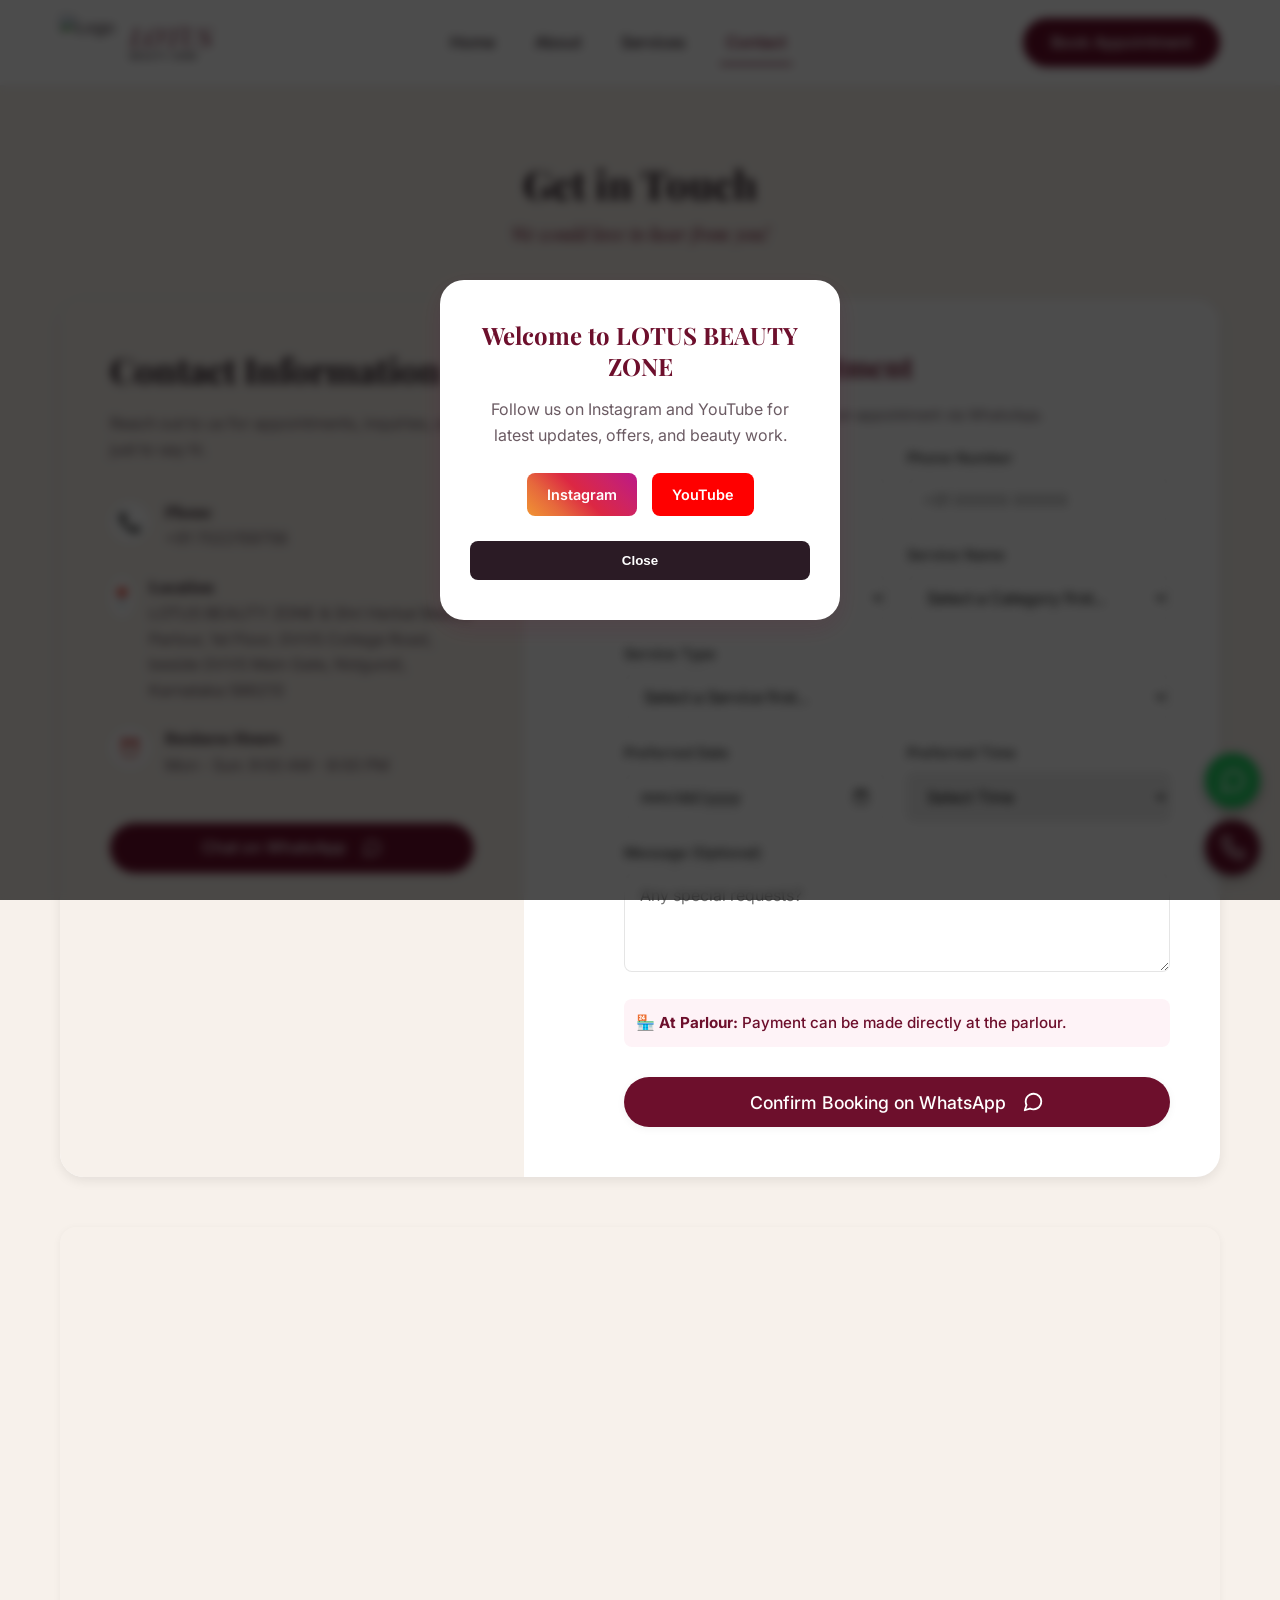
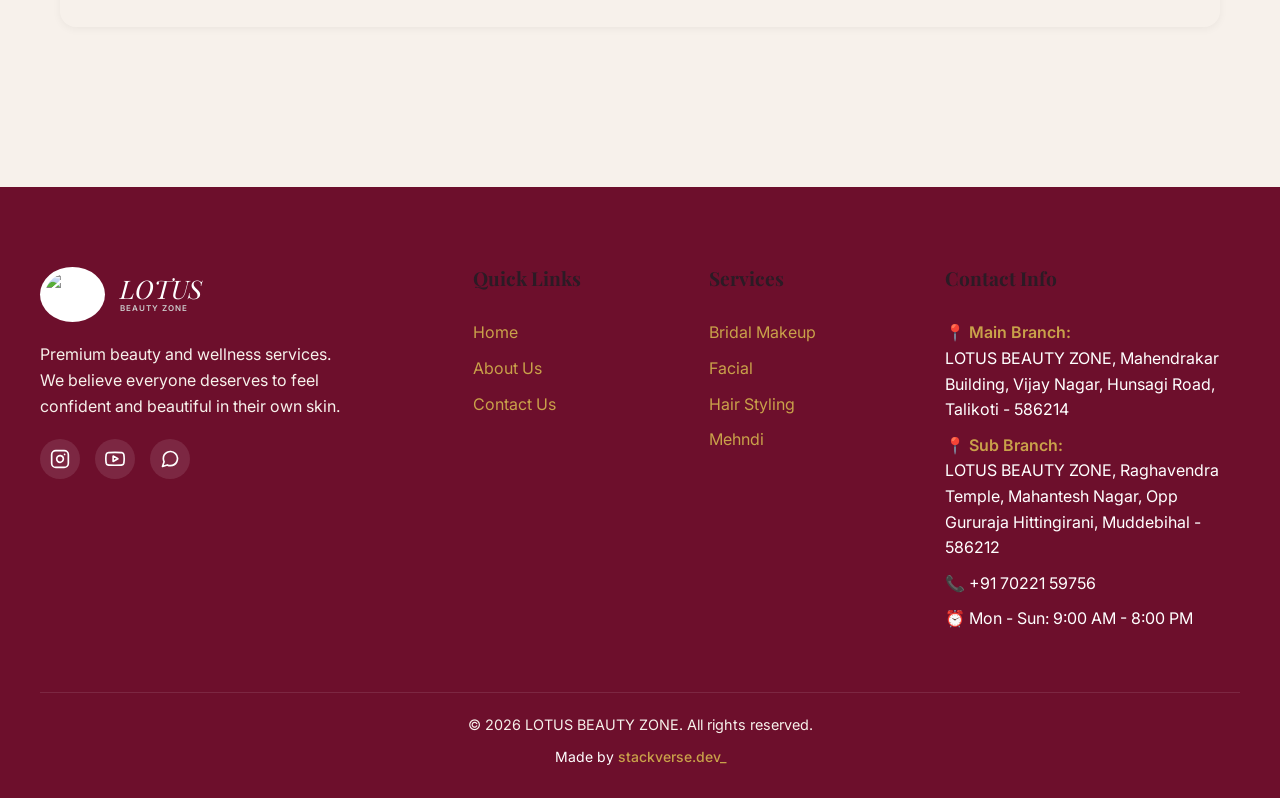
==== contact.html @ a438b696 "Initial commit of code files" ====
<!DOCTYPE html>
<html lang="en">

<head>
  <meta charset="UTF-8">
  <meta name="viewport" content="width=device-width, initial-scale=1.0">

  <title>LOTUS BEAUTY ZONE Nidagundi | Bridal Makeup & Beauty Services</title>

  <meta name="description"
    content="LOTUS BEAUTY ZONE in Nidagundi provides bridal makeup, hair styling, facial, mehendi and complete beauty services with professional care. Book your appointment today.">

  <!-- Favicon (Use only one logo image) -->
  <link rel="icon" href="/logo.png">
  <link rel="apple-touch-icon" href="/logo.png">

  <link rel="stylesheet" href="style.css">
</head>

<body>

  <!-- Header -->
  <header class="header">
    <div class="nav-container">
      <a href="index.html" class="custom-logo">
        <img src="assets/logo.png" alt="Logo" class="logo-icon">
        <div class="logo-text">
          <span class="logo-shree">LOTUS</span>
          <span class="logo-sub">BEAUTY ZONE</span>
        </div>
      </a>

      <nav class="nav-menu">
        <a href="index.html" class="nav-link">Home</a>
        <a href="about.html" class="nav-link">About</a>
        <a href="services.html" class="nav-link">Services</a>
        <a href="contact.html" class="nav-link active">Contact</a>
      </nav>

      <div class="nav-actions">
        <a href="contact.html" class="btn btn-primary">Book Appointment</a>
      </div>

      <div class="mobile-toggle">☰</div>
    </div>
  </header>

  <!-- Contact Section -->
  <section class="section" style="margin-top: 80px;">
    <div class="section-header">
      <h1 class="section-title">Get in Touch</h1>
      <p class="section-subtitle">We would love to hear from you!</p>
    </div>

    <div class="contact-layout">

      <div class="contact-info">
        <h2>Contact Information</h2>
        <p style="color: var(--color-text-muted);">Reach out to us for appointments, inquiries, or just to say hi.</p>

        <div class="contact-details">
          <div class="cd-item">
            <div class="cd-icon">📞</div>
            <div class="cd-text">
              <h4>Phone</h4>
              <p>+91 7022159756</p>
            </div>
          </div>

          <div class="cd-item">
            <div class="cd-icon">📍</div>
            <div class="cd-text">
              <h4>Location</h4>
              <p>LOTUS BEAUTY ZONE & Shri Herbal Beauty Parlour, 1st Floor, GVVS College Road, beside GVVS Main Gate,
                Nidgundi, Karnataka 586213</p>
            </div>
          </div>

          <div class="cd-item">
            <div class="cd-icon">⏰</div>
            <div class="cd-text">
              <h4>Business Hours</h4>
              <p>Mon - Sun: 9:00 AM - 8:00 PM</p>
            </div>
          </div>
        </div>

        <a href="https://wa.me/917022159756" target="_blank" class="btn btn-primary"
          style="margin-top: 20px; width: 100%;">
          Chat on WhatsApp
          <svg width="20" height="20" viewBox="0 0 24 24" fill="none" stroke="currentColor" stroke-width="2"
            stroke-linecap="round" stroke-linejoin="round" style="margin-left: 8px;">
            <path
              d="M21 11.5a8.38 8.38 0 0 1-.9 3.8 8.5 8.5 0 0 1-7.6 4.7 8.38 8.38 0 0 1-3.8-.9L3 21l1.9-5.7a8.38 8.38 0 0 1-.9-3.8 8.5 8.5 0 0 1 4.7-7.6 8.38 8.38 0 0 1 3.8-.9h.5a8.48 8.48 0 0 1 8 8v.5z">
            </path>
          </svg>
        </a>
      </div>

      <div class="contact-form-wrap">
        <h3 style="margin-bottom: 20px; font-size: 1.8rem; color: var(--color-primary-dark);">Book an Appointment</h3>
        <p style="margin-bottom: 20px; color: var(--color-text-muted); font-size: 0.9rem;">Fill out the form below to
          book an appointment via WhatsApp.</p>

        <form class="booking-form" id="booking-form" style="background: transparent; box-shadow: none; padding: 0;">
                <div class="form-row" style="display: flex; gap: 20px; margin-bottom: 20px; flex-wrap: wrap;">
          <div class="form-group" style="flex: 1; min-width: 200px; margin-bottom: 0;">
            <label class="form-label" style="font-weight: 600; color: #444;">Full Name</label>
            <input type="text" id="b-name" class="form-control" required placeholder="Enter your name">
          </div>
          <div class="form-group" style="flex: 1; min-width: 200px; margin-bottom: 0;">
            <label class="form-label" style="font-weight: 600; color: #444;">Phone Number</label>
            <input type="tel" id="b-phone" class="form-control" required placeholder="+91 XXXXX XXXXX">
          </div>
        </div>

        <div class="form-row" style="display: flex; gap: 20px; margin-bottom: 20px; flex-wrap: wrap;">
          <div class="form-group" style="flex: 1; min-width: 200px; margin-bottom: 0;">
            <label class="form-label" style="font-weight: 600; color: #444;">Category</label>
            <select id="b-service" class="form-control" required style="cursor: pointer; appearance: auto; background-color: #fff;">
              <option value="">Select a Category...</option>
            </select>
          </div>
          <div class="form-group" style="flex: 1; min-width: 200px; margin-bottom: 0;">
            <label class="form-label" style="font-weight: 600; color: #444;">Service Name</label>
            <select id="b-type" class="form-control" required style="cursor: pointer; appearance: auto; background-color: #fff;">
              <option value="">Select a Category first...</option>
            </select>
          </div>
        </div>

        <div class="form-group" style="margin-bottom: 20px;">
          <label class="form-label" style="font-weight: 600; color: #444;">Service Type</label>
          <select id="b-location" class="form-control" required style="cursor: pointer; appearance: auto; background-color: #fff;">
            <option value="">Select a Service first...</option>
          </select>
        </div>

        <div class="form-group" id="b-branch-group" style="margin-bottom: 20px; display: none; animation: fadeIn 0.3s ease;">
          <label class="form-label" style="font-weight: 600; color: #444;">Select Branch</label>
          <select id="b-branch" class="form-control" style="cursor: pointer; appearance: auto; background-color: #fff;">
            <option value="">Select Branch...</option>
            <option value="Main Branch (Talikoti)">Main Branch (Talikoti)</option>
            <option value="Sub Branch (Muddebihal)">Sub Branch (Muddebihal)</option>
          </select>
        </div>

        <div id="b-address-group" style="display: none; animation: fadeIn 0.3s ease;">
          <div class="form-group" style="margin-bottom: 20px;">
            <label class="form-label" style="font-weight: 600; color: #444;">Customer Address</label>
            <textarea id="b-address" class="form-control" placeholder="House No, Street Name..." rows="2"></textarea>
          </div>
          <div class="form-row" style="display: flex; gap: 20px; margin-bottom: 20px; flex-wrap: wrap;">
            <div class="form-group" style="flex: 1; min-width: 200px; margin-bottom: 0;">
              <label class="form-label" style="font-weight: 600; color: #444;">Landmark</label>
              <input type="text" id="b-landmark" class="form-control" placeholder="Near by landmark">
            </div>
            <div class="form-group" style="flex: 1; min-width: 200px; margin-bottom: 0;">
              <label class="form-label" style="font-weight: 600; color: #444;">City / Area</label>
              <input type="text" id="b-city" class="form-control" placeholder="City or Area name">
            </div>
          </div>
        </div>

        <div class="form-row" style="display: flex; gap: 20px; margin-bottom: 20px; flex-wrap: wrap;">
          <div class="form-group" style="flex: 1; min-width: 200px; margin-bottom: 0;">
            <label class="form-label" style="font-weight: 600; color: #444;">Preferred Date</label>
            <input type="date" id="b-date" class="form-control" required>
          </div>
          <div class="form-group" style="flex: 1; min-width: 200px; margin-bottom: 0;">
            <label class="form-label" style="font-weight: 600; color: #444;">Preferred Time</label>
            <select id="b-time" class="form-control" required>
              <option value="">Select Time</option>
              <option value="10:00 AM">10:00 AM</option>
              <option value="10:30 AM">10:30 AM</option>
              <option value="11:00 AM">11:00 AM</option>
              <option value="11:30 AM">11:30 AM</option>
              <option value="12:00 PM">12:00 PM</option>
              <option value="12:30 PM">12:30 PM</option>
              <option value="01:00 PM">01:00 PM</option>
              <option value="01:30 PM">01:30 PM</option>
              <option value="02:00 PM">02:00 PM</option>
              <option value="02:30 PM">02:30 PM</option>
              <option value="03:00 PM">03:00 PM</option>
              <option value="03:30 PM">03:30 PM</option>
              <option value="04:00 PM">04:00 PM</option>
              <option value="04:30 PM">04:30 PM</option>
              <option value="05:00 PM">05:00 PM</option>
              <option value="05:30 PM">05:30 PM</option>
              <option value="06:00 PM">06:00 PM</option>
              <option value="06:30 PM">06:30 PM</option>
              <option value="07:00 PM">07:00 PM</option>
              <option value="07:30 PM">07:30 PM</option>
            </select>
          </div>
        </div>

        <div class="form-group" style="margin-bottom: 20px;">
          <label class="form-label" style="font-weight: 600; color: #444;">Message (Optional)</label>
          <textarea id="b-msg" class="form-control" placeholder="Any special requests?" rows="2"></textarea>
        </div>

        <div id="b-payment-note" style="margin-bottom: 30px; font-size: 0.95rem; font-weight: 500; color: var(--color-primary-dark); background: rgba(233, 30, 99, 0.05); padding: 12px; border-radius: 8px;">
          <strong>🏪 At Parlour:</strong> Payment can be made directly at the parlour.
        </div>

        <button type="submit" class="btn btn-primary btn-block" style="width: 100%; padding: 14px; font-size: 1.1rem; border-radius: 50px;">
          Confirm Booking on WhatsApp
          <svg width="22" height="22" viewBox="0 0 24 24" fill="none" stroke="currentColor" stroke-width="2" stroke-linecap="round" stroke-linejoin="round" style="margin-left: 8px; vertical-align: middle;">
            <path d="M21 11.5a8.38 8.38 0 0 1-.9 3.8 8.5 8.5 0 0 1-7.6 4.7 8.38 8.38 0 0 1-3.8-.9L3 21l1.9-5.7a8.38 8.38 0 0 1-.9-3.8 8.5 8.5 0 0 1 4.7-7.6 8.38 8.38 0 0 1 3.8-.9h.5a8.48 8.48 0 0 1 8 8v.5z"></path>
          </svg>
        </button>
      </form>
      </div>

    </div>

    <!-- Google Map Embed -->
    <div class="map-container">
      <iframe src="https://maps.google.com/maps?q=16.3577675,75.935647&t=h&z=18&ie=UTF8&iwloc=&output=embed"
        allowfullscreen="" loading="lazy" referrerpolicy="no-referrer-when-downgrade"></iframe>
    </div>

  </section>

  <!-- Footer -->
  <footer class="footer">
    <div class="footer-grid">
      <div class="footer-col">
        <a href="index.html" class="custom-logo footer-logo">
          <img src="assets/logo.png" alt="Logo" class="logo-icon">
          <div class="logo-text">
            <span class="logo-shree">LOTUS</span>
            <span class="logo-sub">BEAUTY ZONE</span>
          </div>
        </a>
        <p class="footer-desc">Premium beauty and wellness services. We believe everyone deserves to feel confident and
          beautiful in their own skin.</p>
        <div class="footer-social">
          <a href="https://www.instagram.com/shreebeautysalon.in/" target="_blank">
            <svg width="20" height="20" viewBox="0 0 24 24" fill="none" stroke="currentColor" stroke-width="2"
              stroke-linecap="round" stroke-linejoin="round">
              <rect x="2" y="2" width="20" height="20" rx="5" ry="5"></rect>
              <path d="M16 11.37A4 4 0 1 1 12.63 8 4 4 0 0 1 16 11.37z"></path>
              <line x1="17.5" y1="6.5" x2="17.51" y2="6.5"></line>
            </svg>
          </a>
          <a href="#">
            <svg width="20" height="20" viewBox="0 0 24 24" fill="none" stroke="currentColor" stroke-width="2"
              stroke-linecap="round" stroke-linejoin="round">
              <path
                d="M22.54 6.42a2.78 2.78 0 0 0-1.94-2C18.88 4 12 4 12 4s-6.88 0-8.6.46a2.78 2.78 0 0 0-1.94 2A29 29 0 0 0 1 11.75a29 29 0 0 0 .46 5.33 2.78 2.78 0 0 0 1.94 2c1.72.46 8.6.46 8.6.46s6.88 0 8.6-.46a2.78 2.78 0 0 0 1.94-2 29 29 0 0 0 .46-5.33 29 29 0 0 0-.46-5.33z">
              </path>
              <polygon points="9.75 15.02 15.5 11.75 9.75 8.48 9.75 15.02"></polygon>
            </svg>
          </a>
          <a href="https://wa.me/917022159756" target="_blank">
            <svg width="20" height="20" viewBox="0 0 24 24" fill="none" stroke="currentColor" stroke-width="2"
              stroke-linecap="round" stroke-linejoin="round">
              <path
                d="M21 11.5a8.38 8.38 0 0 1-.9 3.8 8.5 8.5 0 0 1-7.6 4.7 8.38 8.38 0 0 1-3.8-.9L3 21l1.9-5.7a8.38 8.38 0 0 1-.9-3.8 8.5 8.5 0 0 1 4.7-7.6 8.38 8.38 0 0 1 3.8-.9h.5a8.48 8.48 0 0 1 8 8v.5z">
              </path>
            </svg>
          </a>
        </div>
      </div>
      <div class="footer-col">
        <h4>Quick Links</h4>
        <ul class="footer-links">
          <li><a href="index.html">Home</a></li>
          <li><a href="about.html">About Us</a></li>
          <li><a href="contact.html">Contact Us</a></li>
        </ul>
      </div>
      <div class="footer-col">
        <h4>Services</h4>
        <ul class="footer-links">
          <li><a href="service-detail.html?service=bridal-makeup">Bridal Makeup</a></li>
          <li><a href="service-detail.html?service=facial">Facial</a></li>
          <li><a href="service-detail.html?service=hair-styling">Hair Styling</a></li>
          <li><a href="service-detail.html?service=mehndi">Mehndi</a></li>
        </ul>
      </div>
      <div class="footer-col">
        <h4>Contact Info</h4>
        <ul class="footer-links" style="line-height: 1.6;">
          <li><span style="display:block; font-weight:600; color:var(--color-accent-gold);">📍 Main Branch:</span> LOTUS BEAUTY ZONE, Mahendrakar Building, Vijay Nagar, Hunsagi Road, Talikoti - 586214</li>
          <li style="margin-top:10px;"><span style="display:block; font-weight:600; color:var(--color-accent-gold);">📍 Sub Branch:</span> LOTUS BEAUTY ZONE, Raghavendra Temple, Mahantesh Nagar, Opp Gururaja Hittingirani, Muddebihal - 586212</li>
          <li style="margin-top:10px;">📞 +91 70221 59756</li>
          <li>⏰ Mon - Sun: 9:00 AM - 8:00 PM</li>
        </ul>
      </div>
    </div>
    <div class="footer-bottom">
      <p>&copy; 2026 LOTUS BEAUTY ZONE. All rights reserved.</p>
      <p class="made-by">
        Made by
        <a href="https://www.instagram.com/stackverse.dev_/" target="_blank">
          stackverse.dev_
        </a>
      </p>
    </div>
  </footer>

  <script src="script.js"></script>

  <!-- Floating Contact Buttons -->
  <div class="floating-contact">
    <a href="https://wa.me/917022159756" target="_blank" class="whatsapp-btn" aria-label="WhatsApp">
      <svg xmlns="http://www.w3.org/2000/svg" width="28" height="28" viewBox="0 0 24 24" fill="none" stroke="#ffffff"
        stroke-width="2" stroke-linecap="round" stroke-linejoin="round">
        <path
          d="M21 11.5a8.38 8.38 0 0 1-.9 3.8 8.5 8.5 0 0 1-7.6 4.7 8.38 8.38 0 0 1-3.8-.9L3 21l1.9-5.7a8.38 8.38 0 0 1-.9-3.8 8.5 8.5 0 0 1 4.7-7.6 8.38 8.38 0 0 1 3.8-.9h.5a8.48 8.48 0 0 1 8 8v.5z">
        </path>
      </svg>
    </a>
    <a href="tel:7022159756" class="call-btn" aria-label="Call Us">
      <svg xmlns="http://www.w3.org/2000/svg" width="26" height="26" viewBox="0 0 24 24" fill="none" stroke="#ffffff"
        stroke-width="2" stroke-linecap="round" stroke-linejoin="round">
        <path
          d="M22 16.92v3a2 2 0 0 1-2.18 2 19.79 19.79 0 0 1-8.63-3.07 19.5 19.5 0 0 1-6-6 19.79 19.79 0 0 1-3.07-8.67A2 2 0 0 1 4.11 2h3a2 2 0 0 1 2 1.72 12.84 12.84 0 0 0 .7 2.81 2 2 0 0 1-.45 2.11L8.09 9.91a16 16 0 0 0 6 6l1.27-1.27a2 2 0 0 1 2.11-.45 12.84 12.84 0 0 0 2.81.7A2 2 0 0 1 22 16.92z">
        </path>
      </svg>
    </a>
  </div>
  <!-- Welcome Popup -->
  <div id="welcomePopup" class="popup-overlay">
    <div class="popup-box">
      <h2>Welcome to LOTUS BEAUTY ZONE</h2>
      <p>Follow us on Instagram and YouTube for latest updates, offers, and beauty work.</p>
      <div class="popup-buttons">
        <a href="https://www.instagram.com/shreebeautysalon.in/" target="_blank" class="insta-btn">Instagram</a>
        <a href="#" target="_blank" class="youtube-btn">YouTube</a>
      </div>
      <button onclick="closePopup()" class="close-btn">Close</button>
    </div>
  </div>
</body>


</html>
---- style.css ----
@import url('https://fonts.googleapis.com/css2?family=Inter:wght@300;400;500;600&family=Playfair+Display:wght@500;600;700&display=swap');

:root {
  --color-primary-light: #F7F1EB; /* Cream */
  --color-primary-dark: #6D0F2C; /* Maroon */
  --color-primary-darker: #4A0A1D; /* Dark Maroon */
  --color-accent-gold: #C9A14A; /* Gold */
  --color-text-main: #2B1B25;
  --color-text-muted: #6B5B63;
  --color-bg-white: #FFFFFF;
  --color-bg-offwhite: #F7F1EB;
  
  --font-heading: 'Playfair Display', serif;
  --font-body: 'Inter', sans-serif;
  
  --shadow-sm: 0 2px 8px rgba(0,0,0,0.05);
  --shadow-md: 0 4px 12px rgba(0,0,0,0.08);
  --shadow-lg: 0 8px 24px rgba(109, 15, 44, 0.15); /* rgba of Maroon #6D0F2C */
  
  --transition: all 0.3s cubic-bezier(0.25, 0.8, 0.25, 1);
  --border-radius-sm: 8px;
  --border-radius-md: 16px;
  --border-radius-lg: 24px;
}

* {
  margin: 0;
  padding: 0;
  box-sizing: border-box;
}

html, body {
  margin: 0;
  padding: 0;
  overflow-x: hidden;
}

body {
  font-family: var(--font-body);
  color: var(--color-text-main);
  background-color: var(--color-bg-offwhite);
  line-height: 1.6;
}

h1, h2, h3, h4, h5, h6 {
  font-family: var(--font-heading);
  color: var(--color-text-main);
  line-height: 1.2;
}

a {
  text-decoration: none;
  color: inherit;
  transition: var(--transition);
}

ul {
  list-style: none;
}

img {
  max-width: 100%;
  height: auto;
  display: block;
}

/* Base Buttons */
.btn {
  display: inline-flex;
  align-items: center;
  justify-content: center;
  padding: 12px 28px;
  font-family: var(--font-body);
  font-weight: 500;
  border-radius: 50px;
  cursor: pointer;
  transition: var(--transition);
  border: none;
  font-size: 1rem;
  gap: 8px;
}

.btn-primary {
  background: var(--color-primary-dark);
  color: var(--color-bg-white);
  box-shadow: var(--shadow-sm);
}

.btn-primary:hover {
  background: var(--color-primary-darker); /* Dark Maroon */
  box-shadow: var(--shadow-lg);
  transform: translateY(-2px);
}

.btn-outline {
  background: transparent;
  color: var(--color-accent-gold);
  border: 2px solid var(--color-accent-gold);
}

.btn-outline:hover {
  background: var(--color-accent-gold);
  border-color: var(--color-accent-gold);
  color: var(--color-bg-white);
  transform: translateY(-2px);
}

/* Header & Navbar */
.header {
  position: fixed;
  top: 0;
  left: 0;
  width: 100%;
  background: var(--color-bg-white);
  z-index: 1000;
  transition: var(--transition);
  border-bottom: 1px solid rgba(0,0,0,0.05);
}

.header.sticky {
  box-shadow: var(--shadow-md);
  padding: 5px 0;
}

.nav-container {
  max-width: 1200px;
  margin: 0 auto;
  padding: 15px 20px;
  display: flex;
  justify-content: space-between;
  align-items: center;
}

.custom-logo {
  display: flex;
  align-items: center;
  gap: 15px;
}

.logo-icon {
  height: 55px;
  width: auto;
}

.logo-text {
  display: flex;
  flex-direction: column;
}

.logo-shree {
  font-family: var(--font-heading);
  font-style: italic;
  font-size: 1.6rem;
  color: var(--color-primary-dark);
  line-height: 1;
  margin-bottom: 2px;
}

.logo-sub {
  font-family: var(--font-body);
  font-size: 0.5rem;
  font-weight: 600;
  color: var(--color-text-main);
  line-height: 1.2;
  letter-spacing: 1px;
}

.footer-logo {
  display: flex;
  align-items: center;
  gap: 15px;
  margin-bottom: 20px;
}

.footer-logo .logo-icon {
  background: var(--color-bg-white);
  border-radius: 50%;
  padding: 5px;
}

.footer-logo .logo-shree {
  color: var(--color-bg-white);
}

.footer-logo .logo-sub {
  color: #ccc;
}

.nav-menu {
  display: flex;
  align-items: center;
  gap: 10px; /* Base gap, padding adds the rest */
}

.nav-link {
  font-weight: 500;
  font-size: 1rem;
  position: relative;
  padding: 10px 15px;
  transition: color 0.3s ease;
}

.nav-link::after {
  content: '';
  position: absolute;
  width: 0;
  height: 2px;
  bottom: 0;
  left: 50%;
  transform: translateX(-50%);
  background-color: var(--color-primary-dark);
  transition: width 0.3s ease;
}

.nav-link:hover::after,
.nav-link.active::after {
  width: 80%;
}

.nav-link:hover,
.nav-link.active {
  color: var(--color-primary-dark);
}

.nav-actions {
  display: flex;
  align-items: center;
  gap: 15px;
}

.mobile-toggle {
  display: none;
  font-size: 1.5rem;
  cursor: pointer;
  color: var(--color-text-main);
}

/* Hero Section */
.hero {
  padding: 140px 20px 80px;
  max-width: 1200px;
  margin: 0 auto;
  display: flex;
  align-items: center;
  justify-content: space-between;
  min-height: 90vh;
  gap: 40px;
  position: relative;
}

.hero::before {
  content: '';
  position: absolute;
  top: 0;
  left: 50%;
  transform: translateX(-50%);
  width: 100vw;
  height: 100%;
  background: linear-gradient(135deg, var(--color-bg-white) 0%, var(--color-bg-offwhite) 100%);
  z-index: -2;
}

.hero-content {
  flex: 1;
  max-width: 600px;
}

.hero-title {
  font-size: 3.5rem;
  margin-bottom: 15px;
  color: var(--color-primary-dark);
}

.hero-subtitle {
  font-size: 1.5rem;
  color: var(--color-primary-dark);
  margin-bottom: 20px;
  font-family: var(--font-heading);
  font-style: italic;
}

.hero-desc {
  font-size: 1.1rem;
  color: var(--color-text-muted);
  margin-bottom: 30px;
}

.hero-buttons {
  display: flex;
  gap: 15px;
  flex-wrap: wrap;
}

.social-btn {
  width: 48px;
  height: 48px;
  border-radius: 50%;
  display: flex;
  align-items: center;
  justify-content: center;
  font-size: 1.2rem;
  background: var(--color-bg-white);
  box-shadow: var(--shadow-sm);
  color: var(--color-text-main);
}

.social-btn:hover {
  transform: translateY(-3px);
  box-shadow: var(--shadow-md);
  color: var(--color-primary-dark);
}

.hero-image-wrap {
  flex: 1;
  position: relative;
  display: flex;
  justify-content: flex-end;
}

.hero-image {
  max-width: 100%;
  border-radius: var(--border-radius-lg) 0 var(--border-radius-lg) var(--border-radius-lg);
  box-shadow: var(--shadow-lg);
  position: relative;
  z-index: 2;
}

.hero-image, .hero-image-wrap img {
  width: 100%;
  height: auto;
  max-height: 420px;
  object-fit: contain !important;
  border-radius: 18px;
}

.hero-blob {
  position: absolute;
  top: -20px;
  right: -20px;
  width: 100%;
  height: 100%;
  background: var(--color-primary-light);
  border-radius: var(--border-radius-lg);
  z-index: 1;
}

/* Features Strip */
.features-strip {
  background: var(--color-primary-light);
  padding: 40px 20px;
}

.features-grid {
  max-width: 1200px;
  margin: 0 auto;
  display: grid;
  grid-template-columns: repeat(4, 1fr);
  gap: 20px;
  text-align: center;
}

.feature-item {
  display: flex;
  flex-direction: column;
  align-items: center;
  gap: 10px;
}

.feature-icon {
  width: 60px;
  height: 60px;
  background: var(--color-bg-white);
  border-radius: 50%;
  display: flex;
  align-items: center;
  justify-content: center;
  font-size: 1.5rem;
  color: var(--color-accent-gold);
  box-shadow: var(--shadow-sm);
}

.feature-title {
  font-weight: 600;
  font-size: 1.1rem;
}

/* Sections */
.section {
  padding: 80px 20px;
  max-width: 1200px;
  margin: 0 auto;
}

.section-header {
  text-align: center;
  margin-bottom: 50px;
}

.section-title {
  font-size: 2.5rem;
  margin-bottom: 10px;
}

.section-subtitle {
  color: var(--color-primary-dark);
  font-family: var(--font-heading);
  font-style: italic;
  font-size: 1.2rem;
}

/* Services Grid */
.services-grid {
  display: grid;
  grid-template-columns: repeat(3, 1fr);
  gap: 28px;
}

@media (max-width: 992px) {
  .services-grid {
    grid-template-columns: repeat(2, 1fr);
  }
}

@media (max-width: 600px) {
  .services-grid {
    grid-template-columns: 1fr;
  }
}

.service-card {
  background: var(--color-bg-white);
  border-radius: var(--border-radius-md);
  overflow: hidden;
  box-shadow: var(--shadow-sm);
  transition: var(--transition);
  display: flex;
  flex-direction: column;
  cursor: pointer;
}

.service-card:hover {
  transform: translateY(-5px);
  box-shadow: var(--shadow-lg);
}

.service-img-wrap {
  height: 220px;
  overflow: hidden;
}

.service-card img {
  width: 100%;
  height: 220px;
  object-fit: contain;
  background: var(--color-bg-offwhite);
  border-radius: 12px 12px 0 0;
  transition: transform 0.5s ease;
}

.service-card:hover .service-img-wrap img {
  transform: scale(1.05);
}

.service-content {
  padding: 25px;
  flex: 1;
  display: flex;
  flex-direction: column;
}

.service-title {
  font-size: 1.4rem;
  margin-bottom: 10px;
}

.service-desc {
  color: var(--color-text-muted);
  font-size: 0.95rem;
  margin-bottom: 20px;
  flex: 1;
}

.service-actions {
  display: flex;
  justify-content: space-between;
  align-items: center;
  border-top: 1px solid rgba(0,0,0,0.05);
  padding-top: 15px;
}

.view-price {
  color: var(--color-primary-dark);
  font-weight: 600;
  font-size: 0.9rem;
}

.book-btn-sm {
  background: var(--color-primary-light);
  color: var(--color-primary-dark);
  padding: 8px 16px;
  border-radius: 50px;
  font-size: 0.9rem;
  font-weight: 500;
}

.book-btn-sm:hover {
  background: var(--color-primary-dark);
  color: var(--color-bg-white);
}

/* Service Detail Page */
.service-detail-container {
  display: flex;
  gap: 50px;
  background: var(--color-bg-white);
  border-radius: var(--border-radius-lg);
  box-shadow: var(--shadow-md);
  overflow: hidden;
}

.sd-image-wrap {
  flex: 1;
  max-width: 500px;
}

.sd-image-wrap img {
  width: 100%;
  height: 100%;
  object-fit: contain;
  background: var(--color-bg-offwhite);
  border-radius: var(--border-radius-md);
}

.sd-content {
  flex: 1;
  padding: 40px;
}

.sd-title {
  font-size: 2.5rem;
  margin-bottom: 15px;
  color: var(--color-primary-dark);
}

.sd-desc {
  color: var(--color-text-muted);
  margin-bottom: 30px;
  font-size: 1.1rem;
}

.price-list {
  margin-bottom: 40px;
}

.price-item {
  display: flex;
  justify-content: space-between;
  padding: 15px 0;
  border-bottom: 1px dashed rgba(0,0,0,0.1);
}

.price-name {
  font-weight: 500;
}

.price-value {
  font-weight: 700;
  color: var(--color-primary-dark);
}

/* Booking Form */
.booking-form {
  background: var(--color-bg-offwhite);
  padding: 30px;
  border-radius: var(--border-radius-md);
  box-shadow: inset 0 0 10px rgba(0,0,0,0.02);
}

.form-group {
  margin-bottom: 20px;
}

.form-row {
  display: flex;
  gap: 20px;
}

.form-row .form-group {
  flex: 1;
}

.form-label {
  display: block;
  margin-bottom: 8px;
  font-weight: 500;
  font-size: 0.9rem;
}

.form-control {
  width: 100%;
  padding: 12px 15px;
  border: 1px solid rgba(0,0,0,0.1);
  border-radius: var(--border-radius-sm);
  font-family: var(--font-body);
  font-size: 1rem;
  transition: var(--transition);
}

.form-control:focus {
  outline: none;
  border-color: var(--color-primary-dark);
  box-shadow: 0 0 0 3px rgba(109, 15, 44, 0.1);
}

textarea.form-control {
  resize: vertical;
  min-height: 100px;
}

.btn-block {
  width: 100%;
}

/* About Page */
.about-layout {
  display: flex;
  gap: 50px;
  align-items: center;
  margin-bottom: 60px;
}

.about-content {
  flex: 1;
}

.about-content h2 {
  font-size: 2.2rem;
  margin-bottom: 20px;
  color: var(--color-primary-dark);
}

.about-content p {
  color: var(--color-text-muted);
  margin-bottom: 20px;
  font-size: 1.1rem;
}

.about-bullets {
  margin-bottom: 30px;
}

.about-bullets li {
  display: flex;
  align-items: center;
  gap: 10px;
  margin-bottom: 12px;
  font-size: 1.1rem;
  font-weight: 500;
}

.about-bullets i {
  color: var(--color-accent-gold);
}

.about-images {
  flex: 1;
  display: grid;
  grid-template-columns: 1fr 1fr;
  gap: 15px;
}

.about-images img {
  border-radius: var(--border-radius-md);
  height: 250px;
  width: 100%;
  object-fit: contain;
  background: var(--color-bg-offwhite);
  box-shadow: var(--shadow-md);
}

.about-images img:nth-child(2) {
  transform: translateY(30px);
}

.owner-section {
  background: var(--color-bg-white);
  border-radius: var(--border-radius-lg);
  padding: 50px;
  display: flex;
  gap: 40px;
  align-items: center;
  box-shadow: var(--shadow-md);
}

.owner-photo {
  width: 200px;
  height: 200px;
  border-radius: 50%;
  object-fit: cover;
  border: 5px solid var(--color-primary-light);
}

.owner-info h3 {
  font-size: 2rem;
  color: var(--color-primary-dark);
  margin-bottom: 5px;
}

.owner-info .role {
  color: var(--color-accent-gold);
  font-family: var(--font-heading);
  font-style: italic;
  font-size: 1.2rem;
  margin-bottom: 15px;
}

.owner-info p {
  color: var(--color-text-muted);
  margin-bottom: 20px;
}

/* Gallery */
.gallery-tabs {
  display: flex;
  justify-content: center;
  gap: 20px;
  margin-bottom: 40px;
}

.tab-btn {
  padding: 10px 30px;
  background: transparent;
  border: 2px solid var(--color-primary-light);
  border-radius: 50px;
  font-family: var(--font-body);
  font-weight: 600;
  font-size: 1rem;
  cursor: pointer;
  transition: var(--transition);
  color: var(--color-text-muted);
}

.tab-btn.active, .tab-btn:hover {
  background: var(--color-primary-dark);
  border-color: var(--color-primary-dark);
  color: var(--color-bg-white);
}

.gallery-grid {
  display: grid;
  grid-template-columns: repeat(auto-fill, minmax(280px, 1fr));
  gap: 20px;
}

/* Home Page Gallery Grid */
.home-gallery-grid {
  display: grid;
  grid-template-columns: repeat(4, 1fr);
  gap: 20px;
}

@media (max-width: 1024px) {
  .home-gallery-grid {
    grid-template-columns: repeat(2, 1fr);
  }
}

@media (max-width: 600px) {
  .home-gallery-grid {
    grid-template-columns: repeat(1, 1fr);
  }
}

.gallery-item {
  position: relative;
  border-radius: var(--border-radius-md);
  overflow: hidden;
  box-shadow: var(--shadow-sm);
  background: #000;
  aspect-ratio: 9/16;
}

.gallery-item img {
  width: 100%;
  height: 100%;
  object-fit: cover;
  opacity: 0.8;
  transition: var(--transition);
}

.gallery-item:hover img {
  opacity: 0.5;
  transform: scale(1.05);
}

.play-icon {
  position: absolute;
  top: 50%;
  left: 50%;
  transform: translate(-50%, -50%);
  font-size: 3rem;
  color: var(--color-bg-white);
  opacity: 0.8;
  transition: var(--transition);
  pointer-events: none;
}

.gallery-item:hover .play-icon {
  opacity: 1;
  transform: translate(-50%, -50%) scale(1.1);
}

.watch-btn {
  position: absolute;
  bottom: 20px;
  left: 50%;
  transform: translateX(-50%);
  background: var(--color-primary-dark);
  color: white;
  padding: 8px 16px;
  border-radius: 50px;
  font-size: 0.9rem;
  font-weight: 500;
  opacity: 0;
  transition: var(--transition);
  text-align: center;
  width: 80%;
  text-decoration: none;
}

.gallery-item:hover .watch-btn {
  opacity: 1;
  bottom: 30px;
}

.tab-content {
  display: none;
}

.tab-content.active {
  display: block;
  animation: fadeIn 0.5s ease;
}

@keyframes fadeIn {
  from { opacity: 0; transform: translateY(10px); }
  to { opacity: 1; transform: translateY(0); }
}

/* Contact Page */
.contact-layout {
  display: flex;
  gap: 50px;
  background: var(--color-bg-white);
  border-radius: var(--border-radius-lg);
  overflow: hidden;
  box-shadow: var(--shadow-md);
}

.contact-info {
  flex: 1;
  padding: 50px;
  background: var(--color-primary-light);
}

.contact-info h2 {
  font-size: 2.2rem;
  margin-bottom: 20px;
}

.contact-details {
  margin-top: 40px;
}

.cd-item {
  display: flex;
  align-items: flex-start;
  gap: 15px;
  margin-bottom: 25px;
}

.cd-icon {
  width: 40px;
  height: 40px;
  background: var(--color-bg-white);
  border-radius: 50%;
  display: flex;
  align-items: center;
  justify-content: center;
  color: var(--color-primary-dark);
  font-size: 1.2rem;
}

.cd-text h4 {
  margin-bottom: 5px;
}

.cd-text p {
  color: var(--color-text-muted);
}

.contact-form-wrap {
  flex: 1.5;
  padding: 50px;
}

.map-container {
  margin-top: 50px;
  border-radius: var(--border-radius-md);
  overflow: hidden;
  height: 400px;
  box-shadow: var(--shadow-sm);
}

.map-container iframe {
  width: 100%;
  height: 100%;
  border: none;
}

/* Footer */
.footer {
  background: var(--color-primary-dark);
  color: var(--color-bg-white);
  padding: 80px 20px 30px;
  margin-top: 80px;
}

.footer-grid {
  max-width: 1200px;
  margin: 0 auto;
  display: grid;
  grid-template-columns: 2fr 1fr 1fr 1.5fr;
  gap: 40px;
  margin-bottom: 50px;
}



.footer-desc {
  color: var(--color-bg-offwhite);
  margin-bottom: 20px;
  max-width: 300px;
}

.footer-social {
  display: flex;
  gap: 15px;
}

.footer-social a {
  width: 40px;
  height: 40px;
  background: rgba(255,255,255,0.1);
  border-radius: 50%;
  display: flex;
  align-items: center;
  justify-content: center;
  color: white;
}

.footer-social a:hover {
  background: var(--color-primary-dark);
}

.footer h4 {
  font-size: 1.2rem;
  margin-bottom: 20px;
  position: relative;
  padding-bottom: 10px;
}

.footer h4::after {
  content: '';
  position: absolute;
  left: 0;
  bottom: 0;
  width: 40px;
  height: 2px;
  background: var(--color-primary-dark);
}

.footer-links li {
  margin-bottom: 10px;
}

.footer-links a {
  color: var(--color-accent-gold);
}

.footer-links a:hover {
  color: var(--color-bg-white);
  padding-left: 5px;
}

.footer-bottom {
  max-width: 1200px;
  margin: 0 auto;
  padding-top: 20px;
  border-top: 1px solid rgba(255,255,255,0.1);
  text-align: center;
  color: var(--color-bg-offwhite);
  font-size: 0.9rem;
}

.made-by {
  margin-top: 10px;
  font-size: 14px;
  color: var(--color-bg-white);
}

.made-by a {
  color: var(--color-accent-gold);
  text-decoration: none;
  font-weight: 500;
}

.made-by a:hover {
  text-decoration: underline;
}


/* Responsive */
@media (max-width: 992px) {
  .hero {
    flex-direction: column-reverse;
    text-align: center;
    padding-top: 120px;
  }
  
  .hero-content {
    margin: 0 auto;
  }
  
  .hero-buttons {
    justify-content: center;
  }
  
  .hero-blob {
    top: 10px;
    right: 10px;
    left: -10px;
  }
  
  .features-grid {
    grid-template-columns: repeat(2, 1fr);
  }
  
  .service-detail-container {
    flex-direction: column;
  }
  
  .sd-image-wrap {
    max-width: 100%;
    height: 300px;
  }
  
  .about-layout {
    flex-direction: column;
  }
  
  .owner-section {
    flex-direction: column;
    text-align: center;
  }
  
  .contact-layout {
    flex-direction: column;
  }
  
  .footer-grid {
    grid-template-columns: repeat(2, 1fr);
  }
}

@media (max-width: 768px) {
  .nav-menu, .nav-actions {
    display: none;
  }
  
  .mobile-toggle {
    display: block;
  }
  
  .nav-menu.active {
    display: flex;
    flex-direction: column;
    align-items: center;
    position: absolute;
    top: 100%;
    left: 0;
    width: 100%;
    background: var(--color-bg-white);
    z-index: 9999;
    padding: 20px 0;
    max-height: none;
    overflow: visible;
    box-shadow: 0 10px 10px rgba(0,0,0,0.05);
    gap: 22px;
  }
  
  .nav-menu.active .mobile-book-btn {
    margin-top: 10px;
    width: fit-content;
    padding: 14px 32px;
  }

  .hero-title {
    font-size: 2.5rem;
  }
  
  .features-grid {
    grid-template-columns: 1fr;
  }
  
  .form-row {
    flex-direction: column;
    gap: 0;
  }
  
  .footer-grid {
    grid-template-columns: 1fr;
  }
}

/* --- New Services Page In-Page Detail & Modal Styles --- */
.modal-overlay {
  animation: fadeIn 0.3s ease;
}

.modal-content {
  animation: slideUp 0.3s ease;
}

@keyframes fadeIn {
  from { opacity: 0; }
  to { opacity: 1; }
}

@keyframes slideUp {
  from { transform: translateY(20px); opacity: 0; }
  to { transform: translateY(0); opacity: 1; }
}

.service-type-card {
  background: var(--color-bg-white);
  border: 1px solid rgba(0,0,0,0.05);
  border-radius: var(--border-radius-md);
  padding: 20px;
  display: flex;
  flex-direction: column;
  gap: 10px;
  transition: all 0.3s ease;
}

.service-type-card:hover {
  box-shadow: var(--shadow-sm);
  border-color: rgba(109, 15, 44, 0.2);
}

.service-type-header {
  display: flex;
  justify-content: space-between;
  align-items: center;
  flex-wrap: wrap;
  gap: 10px;
}

.service-type-title {
  font-family: var(--font-heading);
  font-size: 1.3rem;
  color: var(--color-text-main);
  margin: 0;
}

.service-type-price {
  font-weight: 700;
  color: var(--color-primary-dark);
  font-size: 1.2rem;
}

.service-type-includes {
  font-size: 0.9rem;
  color: var(--color-text-muted);
  line-height: 1.5;
  margin: 0;
  padding-top: 5px;
  border-top: 1px dashed rgba(0,0,0,0.1);
}

.service-type-action {
  margin-top: 10px;
}

/* Responsive Reviews Slider */
#reviews-slider::-webkit-scrollbar {
  display: none;
}

.responsive-review-card {
  flex: 0 0 calc(33.333% - 20px);
  scroll-snap-align: start;
}

@media (max-width: 1024px) {
  .responsive-review-card {
    flex: 0 0 calc(50% - 15px);
  }
}

@media (max-width: 600px) {
  .responsive-review-card {
    flex: 0 0 100%;
  }
}

.highlight-section {
  animation: highlightAnim 2s ease-out;
}

@keyframes highlightAnim {
  0% { background-color: rgba(109, 15, 44, 0.2); }
  100% { background-color: transparent; }
}
\n
/* Footer Whitespace Fix */
footer, .footer {
  margin-bottom: 0;
  padding-bottom: 30px;
}

/* Floating Contact Buttons */
.floating-contact {
  position: fixed !important;
  right: 20px !important;
  bottom: 25px !important;
  display: flex !important;
  flex-direction: column !important;
  gap: 12px !important;
  z-index: 99999 !important;
  pointer-events: auto !important;
}

.floating-contact a {
  width: 55px;
  height: 55px;
  border-radius: 50%;
  display: flex;
  align-items: center;
  justify-content: center;
  box-shadow: 0 4px 12px rgba(0,0,0,0.3);
  transition: transform 0.3s ease;
  text-decoration: none;
}

.floating-contact a:hover {
  transform: scale(1.1);
}

.floating-contact .whatsapp-btn {
  background: #25D366;
}

.floating-contact .call-btn {
  background: var(--color-primary-dark);
}

@media (max-width: 600px) {
  .floating-contact {
    bottom: 15px !important;
    right: 15px !important;
  }
  .floating-contact a {
    width: 50px;
    height: 50px;
  }
}

/* Welcome Popup Styles */
.popup-overlay {
  position: fixed;
  top: 0;
  left: 0;
  width: 100%;
  height: 100%;
  background: rgba(0, 0, 0, 0.7);
  backdrop-filter: blur(5px);
  display: none; /* Controlled by JS */
  align-items: center;
  justify-content: center;
  z-index: 100000;
  opacity: 0;
  transition: opacity 0.4s ease;
}

.popup-overlay.show {
  display: flex;
  opacity: 1;
}

.popup-box {
  background: var(--color-bg-white);
  padding: 40px 30px;
  border-radius: var(--border-radius-lg);
  text-align: center;
  max-width: 400px;
  width: 90%;
  box-shadow: var(--shadow-lg);
  transform: translateY(20px);
  transition: transform 0.4s ease;
}

.popup-overlay.show .popup-box {
  transform: translateY(0);
}

.popup-box h2 {
  font-family: var(--font-heading);
  font-size: 1.5rem;
  color: var(--color-primary-dark);
  margin-bottom: 15px;
  line-height: 1.3;
}

.popup-box p {
  color: var(--color-text-muted);
  font-size: 1rem;
  margin-bottom: 25px;
  line-height: 1.6;
}

.popup-buttons {
  display: flex;
  gap: 15px;
  justify-content: center;
  margin-bottom: 25px;
  flex-wrap: wrap;
}

.insta-btn, .youtube-btn {
  padding: 10px 20px;
  border-radius: var(--border-radius-sm);
  text-decoration: none;
  font-weight: 600;
  font-size: 0.9rem;
  transition: var(--transition);
  display: flex;
  align-items: center;
  gap: 8px;
  color: #fff !important;
}

.insta-btn {
  background: linear-gradient(45deg, #f09433 0%, #e6683c 25%, #dc2743 50%, #cc2366 75%, #bc1888 100%);
}

.youtube-btn {
  background: #ff0000;
}

.insta-btn:hover, .youtube-btn:hover {
  transform: translateY(-3px);
  box-shadow: var(--shadow-md);
  filter: brightness(1.1);
}

.close-btn {
  background: var(--color-text-main);
  color: #fff;
  padding: 12px 30px;
  border: none;
  border-radius: var(--border-radius-sm);
  cursor: pointer;
  font-weight: 600;
  transition: var(--transition);
  width: 100%;
}

.close-btn:hover {
  background: #000;
  transform: translateY(-2px);
}
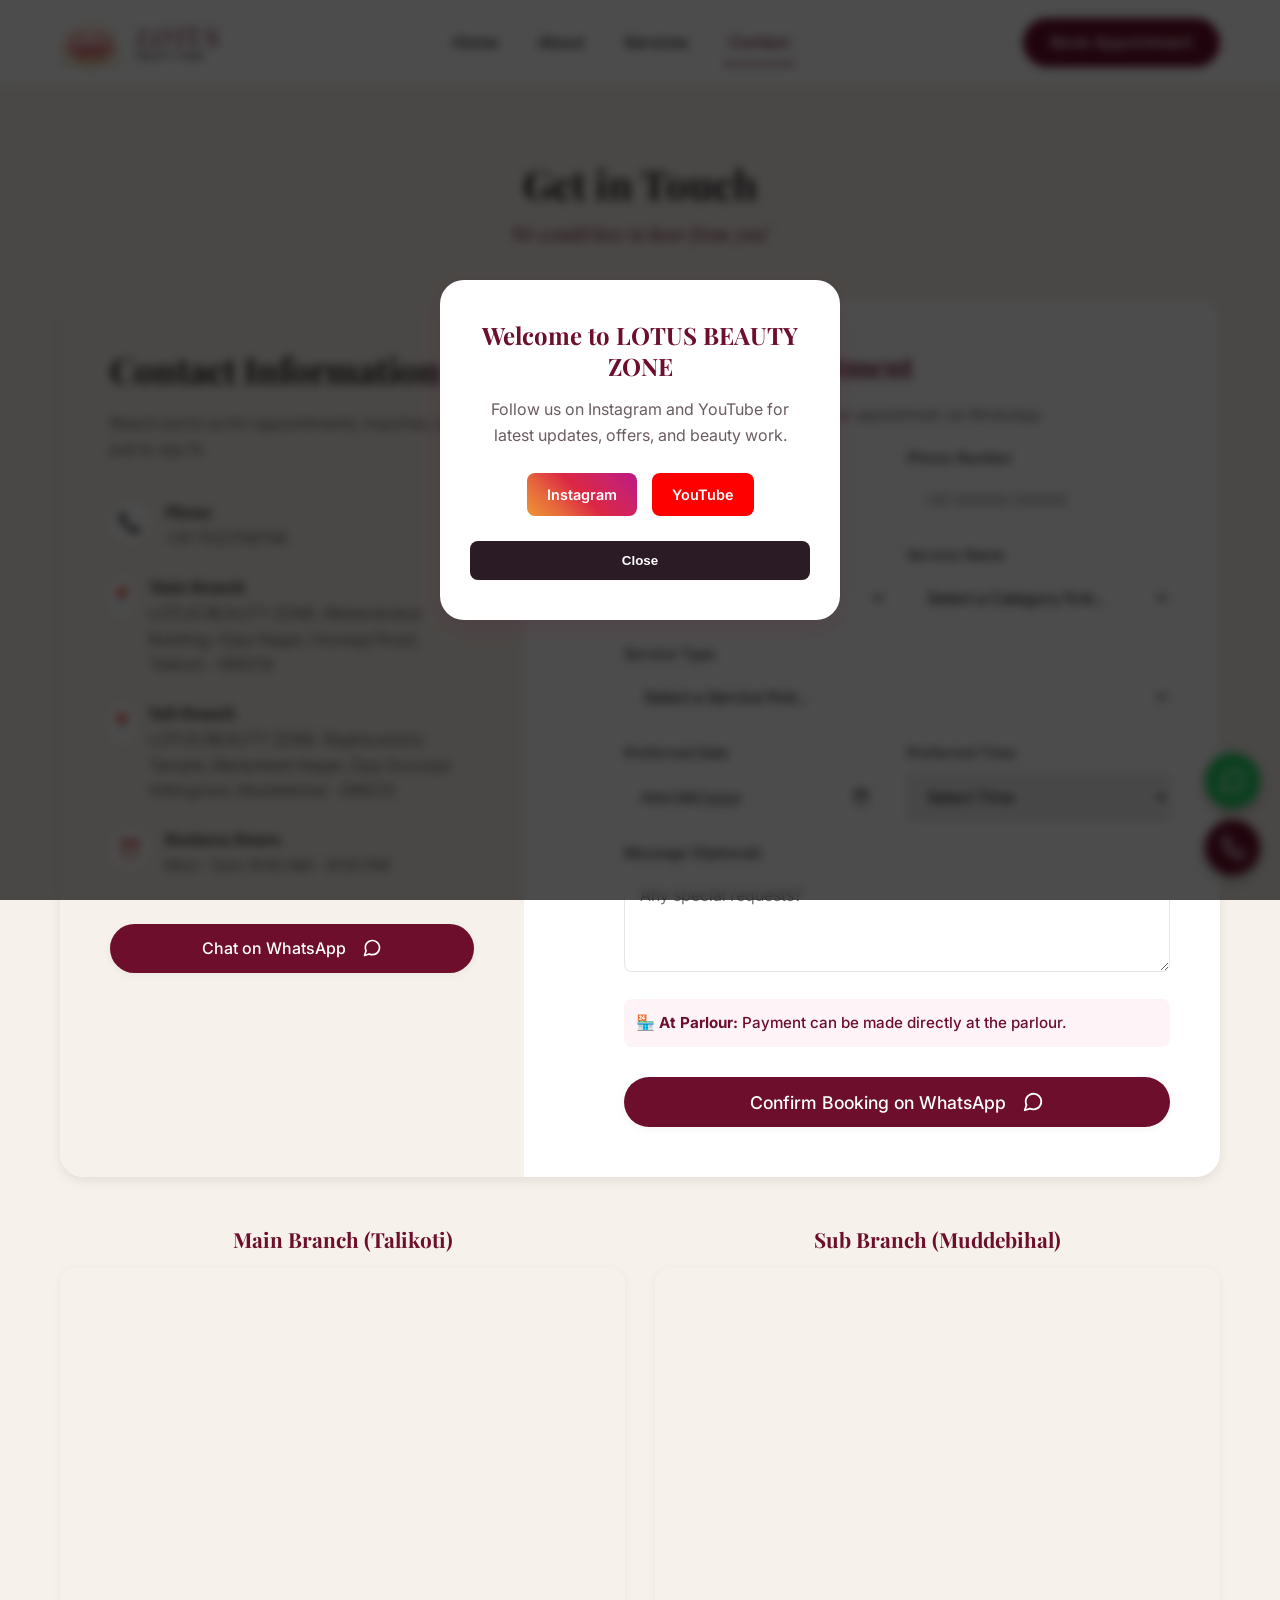
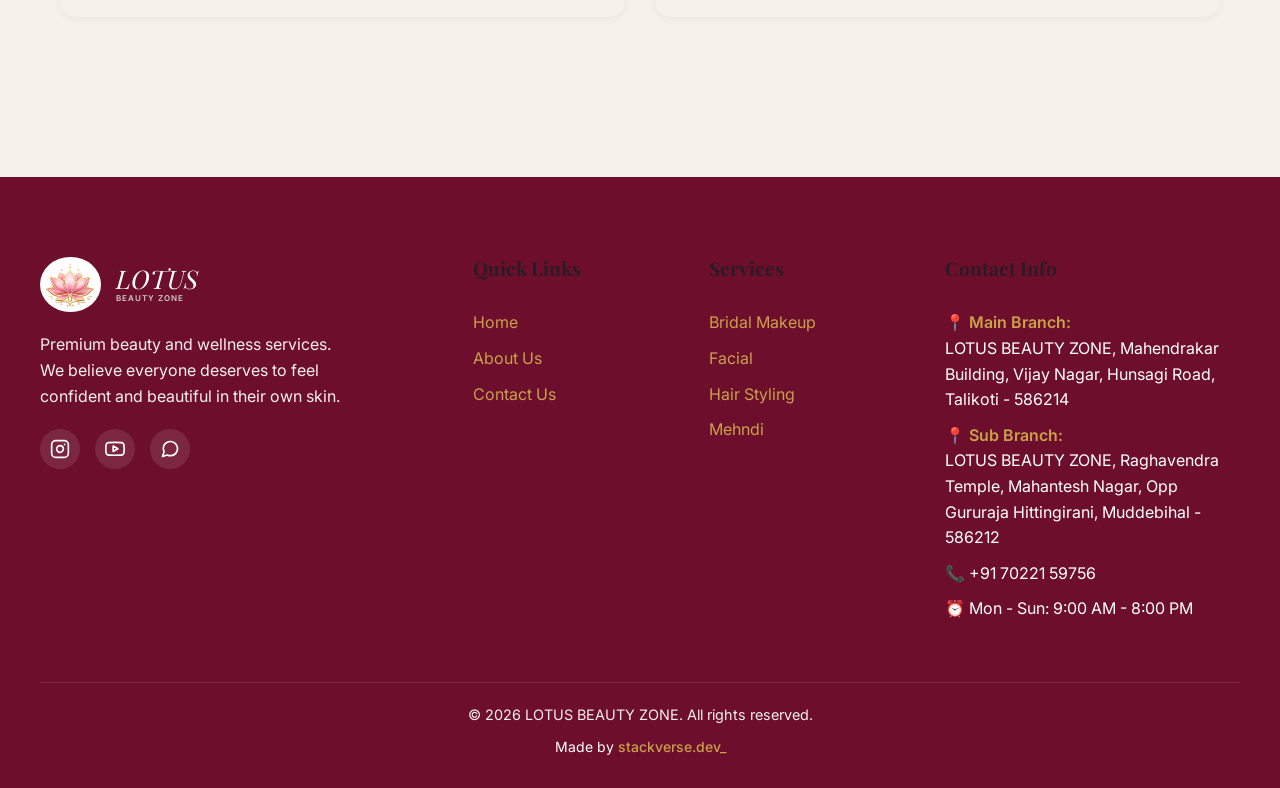
==== commit defe7a56: "Update contact page with side-by-side branch maps and explicit branch addresses" ====
--- a/contact.html
+++ b/contact.html
@@ -1,4 +1,4 @@
-<!DOCTYPE html>
+﻿<!DOCTYPE html>
 <html lang="en">
 
 <head>
@@ -70,9 +70,17 @@
           <div class="cd-item">
             <div class="cd-icon">📍</div>
             <div class="cd-text">
-              <h4>Location</h4>
-              <p>LOTUS BEAUTY ZONE & Shri Herbal Beauty Parlour, 1st Floor, GVVS College Road, beside GVVS Main Gate,
-                Nidgundi, Karnataka 586213</p>
+              <h4>Main Branch</h4>
+              <p>LOTUS BEAUTY ZONE, Mahendrakar Building, Vijay Nagar, Hunsagi Road, Talikoti - 586214</p>
+            </div>
+          </div>
+
+          <div class="cd-item">
+            <div class="cd-icon">📍</div>
+            <div class="cd-text">
+              <h4>Sub Branch</h4>
+              <p>LOTUS BEAUTY ZONE, Raghavendra Temple, Mahantesh Nagar, Opp Gururaja Hittingirani, Muddebihal - 586212
+              </p>
             </div>
           </div>
 
@@ -103,122 +111,146 @@
           book an appointment via WhatsApp.</p>
 
         <form class="booking-form" id="booking-form" style="background: transparent; box-shadow: none; padding: 0;">
-                <div class="form-row" style="display: flex; gap: 20px; margin-bottom: 20px; flex-wrap: wrap;">
-          <div class="form-group" style="flex: 1; min-width: 200px; margin-bottom: 0;">
-            <label class="form-label" style="font-weight: 600; color: #444;">Full Name</label>
-            <input type="text" id="b-name" class="form-control" required placeholder="Enter your name">
-          </div>
-          <div class="form-group" style="flex: 1; min-width: 200px; margin-bottom: 0;">
-            <label class="form-label" style="font-weight: 600; color: #444;">Phone Number</label>
-            <input type="tel" id="b-phone" class="form-control" required placeholder="+91 XXXXX XXXXX">
-          </div>
-        </div>
-
-        <div class="form-row" style="display: flex; gap: 20px; margin-bottom: 20px; flex-wrap: wrap;">
-          <div class="form-group" style="flex: 1; min-width: 200px; margin-bottom: 0;">
-            <label class="form-label" style="font-weight: 600; color: #444;">Category</label>
-            <select id="b-service" class="form-control" required style="cursor: pointer; appearance: auto; background-color: #fff;">
-              <option value="">Select a Category...</option>
+          <div class="form-row" style="display: flex; gap: 20px; margin-bottom: 20px; flex-wrap: wrap;">
+            <div class="form-group" style="flex: 1; min-width: 200px; margin-bottom: 0;">
+              <label class="form-label" style="font-weight: 600; color: #444;">Full Name</label>
+              <input type="text" id="b-name" class="form-control" required placeholder="Enter your name">
+            </div>
+            <div class="form-group" style="flex: 1; min-width: 200px; margin-bottom: 0;">
+              <label class="form-label" style="font-weight: 600; color: #444;">Phone Number</label>
+              <input type="tel" id="b-phone" class="form-control" required placeholder="+91 XXXXX XXXXX">
+            </div>
+          </div>
+
+          <div class="form-row" style="display: flex; gap: 20px; margin-bottom: 20px; flex-wrap: wrap;">
+            <div class="form-group" style="flex: 1; min-width: 200px; margin-bottom: 0;">
+              <label class="form-label" style="font-weight: 600; color: #444;">Category</label>
+              <select id="b-service" class="form-control" required
+                style="cursor: pointer; appearance: auto; background-color: #fff;">
+                <option value="">Select a Category...</option>
+              </select>
+            </div>
+            <div class="form-group" style="flex: 1; min-width: 200px; margin-bottom: 0;">
+              <label class="form-label" style="font-weight: 600; color: #444;">Service Name</label>
+              <select id="b-type" class="form-control" required
+                style="cursor: pointer; appearance: auto; background-color: #fff;">
+                <option value="">Select a Category first...</option>
+              </select>
+            </div>
+          </div>
+
+          <div class="form-group" style="margin-bottom: 20px;">
+            <label class="form-label" style="font-weight: 600; color: #444;">Service Type</label>
+            <select id="b-location" class="form-control" required
+              style="cursor: pointer; appearance: auto; background-color: #fff;">
+              <option value="">Select a Service first...</option>
             </select>
           </div>
-          <div class="form-group" style="flex: 1; min-width: 200px; margin-bottom: 0;">
-            <label class="form-label" style="font-weight: 600; color: #444;">Service Name</label>
-            <select id="b-type" class="form-control" required style="cursor: pointer; appearance: auto; background-color: #fff;">
-              <option value="">Select a Category first...</option>
+
+          <div class="form-group" id="b-branch-group"
+            style="margin-bottom: 20px; display: none; animation: fadeIn 0.3s ease;">
+            <label class="form-label" style="font-weight: 600; color: #444;">Select Branch</label>
+            <select id="b-branch" class="form-control"
+              style="cursor: pointer; appearance: auto; background-color: #fff;">
+              <option value="">Select Branch...</option>
+              <option value="Main Branch (Talikoti)">Main Branch (Talikoti)</option>
+              <option value="Sub Branch (Muddebihal)">Sub Branch (Muddebihal)</option>
             </select>
           </div>
-        </div>
-
-        <div class="form-group" style="margin-bottom: 20px;">
-          <label class="form-label" style="font-weight: 600; color: #444;">Service Type</label>
-          <select id="b-location" class="form-control" required style="cursor: pointer; appearance: auto; background-color: #fff;">
-            <option value="">Select a Service first...</option>
-          </select>
-        </div>
-
-        <div class="form-group" id="b-branch-group" style="margin-bottom: 20px; display: none; animation: fadeIn 0.3s ease;">
-          <label class="form-label" style="font-weight: 600; color: #444;">Select Branch</label>
-          <select id="b-branch" class="form-control" style="cursor: pointer; appearance: auto; background-color: #fff;">
-            <option value="">Select Branch...</option>
-            <option value="Main Branch (Talikoti)">Main Branch (Talikoti)</option>
-            <option value="Sub Branch (Muddebihal)">Sub Branch (Muddebihal)</option>
-          </select>
-        </div>
-
-        <div id="b-address-group" style="display: none; animation: fadeIn 0.3s ease;">
+
+          <div id="b-address-group" style="display: none; animation: fadeIn 0.3s ease;">
+            <div class="form-group" style="margin-bottom: 20px;">
+              <label class="form-label" style="font-weight: 600; color: #444;">Customer Address</label>
+              <textarea id="b-address" class="form-control" placeholder="House No, Street Name..." rows="2"></textarea>
+            </div>
+            <div class="form-row" style="display: flex; gap: 20px; margin-bottom: 20px; flex-wrap: wrap;">
+              <div class="form-group" style="flex: 1; min-width: 200px; margin-bottom: 0;">
+                <label class="form-label" style="font-weight: 600; color: #444;">Landmark</label>
+                <input type="text" id="b-landmark" class="form-control" placeholder="Near by landmark">
+              </div>
+              <div class="form-group" style="flex: 1; min-width: 200px; margin-bottom: 0;">
+                <label class="form-label" style="font-weight: 600; color: #444;">City / Area</label>
+                <input type="text" id="b-city" class="form-control" placeholder="City or Area name">
+              </div>
+            </div>
+          </div>
+
+          <div class="form-row" style="display: flex; gap: 20px; margin-bottom: 20px; flex-wrap: wrap;">
+            <div class="form-group" style="flex: 1; min-width: 200px; margin-bottom: 0;">
+              <label class="form-label" style="font-weight: 600; color: #444;">Preferred Date</label>
+              <input type="date" id="b-date" class="form-control" required>
+            </div>
+            <div class="form-group" style="flex: 1; min-width: 200px; margin-bottom: 0;">
+              <label class="form-label" style="font-weight: 600; color: #444;">Preferred Time</label>
+              <select id="b-time" class="form-control" required>
+                <option value="">Select Time</option>
+                <option value="10:00 AM">10:00 AM</option>
+                <option value="10:30 AM">10:30 AM</option>
+                <option value="11:00 AM">11:00 AM</option>
+                <option value="11:30 AM">11:30 AM</option>
+                <option value="12:00 PM">12:00 PM</option>
+                <option value="12:30 PM">12:30 PM</option>
+                <option value="01:00 PM">01:00 PM</option>
+                <option value="01:30 PM">01:30 PM</option>
+                <option value="02:00 PM">02:00 PM</option>
+                <option value="02:30 PM">02:30 PM</option>
+                <option value="03:00 PM">03:00 PM</option>
+                <option value="03:30 PM">03:30 PM</option>
+                <option value="04:00 PM">04:00 PM</option>
+                <option value="04:30 PM">04:30 PM</option>
+                <option value="05:00 PM">05:00 PM</option>
+                <option value="05:30 PM">05:30 PM</option>
+                <option value="06:00 PM">06:00 PM</option>
+                <option value="06:30 PM">06:30 PM</option>
+                <option value="07:00 PM">07:00 PM</option>
+                <option value="07:30 PM">07:30 PM</option>
+              </select>
+            </div>
+          </div>
+
           <div class="form-group" style="margin-bottom: 20px;">
-            <label class="form-label" style="font-weight: 600; color: #444;">Customer Address</label>
-            <textarea id="b-address" class="form-control" placeholder="House No, Street Name..." rows="2"></textarea>
-          </div>
-          <div class="form-row" style="display: flex; gap: 20px; margin-bottom: 20px; flex-wrap: wrap;">
-            <div class="form-group" style="flex: 1; min-width: 200px; margin-bottom: 0;">
-              <label class="form-label" style="font-weight: 600; color: #444;">Landmark</label>
-              <input type="text" id="b-landmark" class="form-control" placeholder="Near by landmark">
-            </div>
-            <div class="form-group" style="flex: 1; min-width: 200px; margin-bottom: 0;">
-              <label class="form-label" style="font-weight: 600; color: #444;">City / Area</label>
-              <input type="text" id="b-city" class="form-control" placeholder="City or Area name">
-            </div>
-          </div>
-        </div>
-
-        <div class="form-row" style="display: flex; gap: 20px; margin-bottom: 20px; flex-wrap: wrap;">
-          <div class="form-group" style="flex: 1; min-width: 200px; margin-bottom: 0;">
-            <label class="form-label" style="font-weight: 600; color: #444;">Preferred Date</label>
-            <input type="date" id="b-date" class="form-control" required>
-          </div>
-          <div class="form-group" style="flex: 1; min-width: 200px; margin-bottom: 0;">
-            <label class="form-label" style="font-weight: 600; color: #444;">Preferred Time</label>
-            <select id="b-time" class="form-control" required>
-              <option value="">Select Time</option>
-              <option value="10:00 AM">10:00 AM</option>
-              <option value="10:30 AM">10:30 AM</option>
-              <option value="11:00 AM">11:00 AM</option>
-              <option value="11:30 AM">11:30 AM</option>
-              <option value="12:00 PM">12:00 PM</option>
-              <option value="12:30 PM">12:30 PM</option>
-              <option value="01:00 PM">01:00 PM</option>
-              <option value="01:30 PM">01:30 PM</option>
-              <option value="02:00 PM">02:00 PM</option>
-              <option value="02:30 PM">02:30 PM</option>
-              <option value="03:00 PM">03:00 PM</option>
-              <option value="03:30 PM">03:30 PM</option>
-              <option value="04:00 PM">04:00 PM</option>
-              <option value="04:30 PM">04:30 PM</option>
-              <option value="05:00 PM">05:00 PM</option>
-              <option value="05:30 PM">05:30 PM</option>
-              <option value="06:00 PM">06:00 PM</option>
-              <option value="06:30 PM">06:30 PM</option>
-              <option value="07:00 PM">07:00 PM</option>
-              <option value="07:30 PM">07:30 PM</option>
-            </select>
-          </div>
-        </div>
-
-        <div class="form-group" style="margin-bottom: 20px;">
-          <label class="form-label" style="font-weight: 600; color: #444;">Message (Optional)</label>
-          <textarea id="b-msg" class="form-control" placeholder="Any special requests?" rows="2"></textarea>
-        </div>
-
-        <div id="b-payment-note" style="margin-bottom: 30px; font-size: 0.95rem; font-weight: 500; color: var(--color-primary-dark); background: rgba(233, 30, 99, 0.05); padding: 12px; border-radius: 8px;">
-          <strong>🏪 At Parlour:</strong> Payment can be made directly at the parlour.
-        </div>
-
-        <button type="submit" class="btn btn-primary btn-block" style="width: 100%; padding: 14px; font-size: 1.1rem; border-radius: 50px;">
-          Confirm Booking on WhatsApp
-          <svg width="22" height="22" viewBox="0 0 24 24" fill="none" stroke="currentColor" stroke-width="2" stroke-linecap="round" stroke-linejoin="round" style="margin-left: 8px; vertical-align: middle;">
-            <path d="M21 11.5a8.38 8.38 0 0 1-.9 3.8 8.5 8.5 0 0 1-7.6 4.7 8.38 8.38 0 0 1-3.8-.9L3 21l1.9-5.7a8.38 8.38 0 0 1-.9-3.8 8.5 8.5 0 0 1 4.7-7.6 8.38 8.38 0 0 1 3.8-.9h.5a8.48 8.48 0 0 1 8 8v.5z"></path>
-          </svg>
-        </button>
-      </form>
+            <label class="form-label" style="font-weight: 600; color: #444;">Message (Optional)</label>
+            <textarea id="b-msg" class="form-control" placeholder="Any special requests?" rows="2"></textarea>
+          </div>
+
+          <div id="b-payment-note"
+            style="margin-bottom: 30px; font-size: 0.95rem; font-weight: 500; color: var(--color-primary-dark); background: rgba(233, 30, 99, 0.05); padding: 12px; border-radius: 8px;">
+            <strong>🏪 At Parlour:</strong> Payment can be made directly at the parlour.
+          </div>
+
+          <button type="submit" class="btn btn-primary btn-block"
+            style="width: 100%; padding: 14px; font-size: 1.1rem; border-radius: 50px;">
+            Confirm Booking on WhatsApp
+            <svg width="22" height="22" viewBox="0 0 24 24" fill="none" stroke="currentColor" stroke-width="2"
+              stroke-linecap="round" stroke-linejoin="round" style="margin-left: 8px; vertical-align: middle;">
+              <path
+                d="M21 11.5a8.38 8.38 0 0 1-.9 3.8 8.5 8.5 0 0 1-7.6 4.7 8.38 8.38 0 0 1-3.8-.9L3 21l1.9-5.7a8.38 8.38 0 0 1-.9-3.8 8.5 8.5 0 0 1 4.7-7.6 8.38 8.38 0 0 1 3.8-.9h.5a8.48 8.48 0 0 1 8 8v.5z">
+              </path>
+            </svg>
+          </button>
+        </form>
       </div>
 
     </div>
 
     <!-- Google Map Embed -->
-    <div class="map-container">
-      <iframe src="https://maps.google.com/maps?q=16.3577675,75.935647&t=h&z=18&ie=UTF8&iwloc=&output=embed"
-        allowfullscreen="" loading="lazy" referrerpolicy="no-referrer-when-downgrade"></iframe>
+    <div class="map-container-wrapper">
+      <div class="map-box">
+        <h3 class="map-title">Main Branch (Talikoti)</h3>
+        <div class="map-container">
+          <iframe
+            src="https://maps.google.com/maps?q=Lotus+Beauty+zone,+Talikoti+Rural,+Talikot,+Karnataka+586214&t=m&z=15&output=embed"
+            allowfullscreen="" loading="lazy" referrerpolicy="no-referrer-when-downgrade"></iframe>
+        </div>
+      </div>
+      <div class="map-box">
+        <h3 class="map-title">Sub Branch (Muddebihal)</h3>
+        <div class="map-container">
+          <iframe
+            src="https://maps.google.com/maps?q=Lotus+Beauty+zone,+Muddebihal,+Karnataka+586212&t=m&z=15&output=embed"
+            allowfullscreen="" loading="lazy" referrerpolicy="no-referrer-when-downgrade"></iframe>
+        </div>
+      </div>
     </div>
 
   </section>
@@ -284,8 +316,11 @@
       <div class="footer-col">
         <h4>Contact Info</h4>
         <ul class="footer-links" style="line-height: 1.6;">
-          <li><span style="display:block; font-weight:600; color:var(--color-accent-gold);">📍 Main Branch:</span> LOTUS BEAUTY ZONE, Mahendrakar Building, Vijay Nagar, Hunsagi Road, Talikoti - 586214</li>
-          <li style="margin-top:10px;"><span style="display:block; font-weight:600; color:var(--color-accent-gold);">📍 Sub Branch:</span> LOTUS BEAUTY ZONE, Raghavendra Temple, Mahantesh Nagar, Opp Gururaja Hittingirani, Muddebihal - 586212</li>
+          <li><span style="display:block; font-weight:600; color:var(--color-accent-gold);">📍 Main Branch:</span> LOTUS
+            BEAUTY ZONE, Mahendrakar Building, Vijay Nagar, Hunsagi Road, Talikoti - 586214</li>
+          <li style="margin-top:10px;"><span style="display:block; font-weight:600; color:var(--color-accent-gold);">📍
+              Sub Branch:</span> LOTUS BEAUTY ZONE, Raghavendra Temple, Mahantesh Nagar, Opp Gururaja Hittingirani,
+            Muddebihal - 586212</li>
           <li style="margin-top:10px;">📞 +91 70221 59756</li>
           <li>⏰ Mon - Sun: 9:00 AM - 8:00 PM</li>
         </ul>
--- a/style.css
+++ b/style.css
@@ -904,6 +904,25 @@
   padding: 50px;
 }
 
+.map-container-wrapper {
+  display: flex;
+  gap: 30px;
+  margin-top: 50px;
+}
+
+.map-box {
+  flex: 1;
+  display: flex;
+  flex-direction: column;
+}
+
+.map-title {
+  font-size: 1.3rem;
+  margin-bottom: 15px;
+  color: var(--color-primary-dark);
+  text-align: center;
+}
+
 .map-container {
   margin-top: 50px;
   border-radius: var(--border-radius-md);
@@ -912,10 +931,25 @@
   box-shadow: var(--shadow-sm);
 }
 
+.map-box .map-container {
+  margin-top: 0;
+  height: 350px;
+}
+
 .map-container iframe {
   width: 100%;
   height: 100%;
   border: none;
+}
+
+@media (max-width: 768px) {
+  .map-container-wrapper {
+    flex-direction: column;
+  }
+  
+  .map-box .map-container {
+    height: 300px;
+  }
 }
 
 /* Footer */
